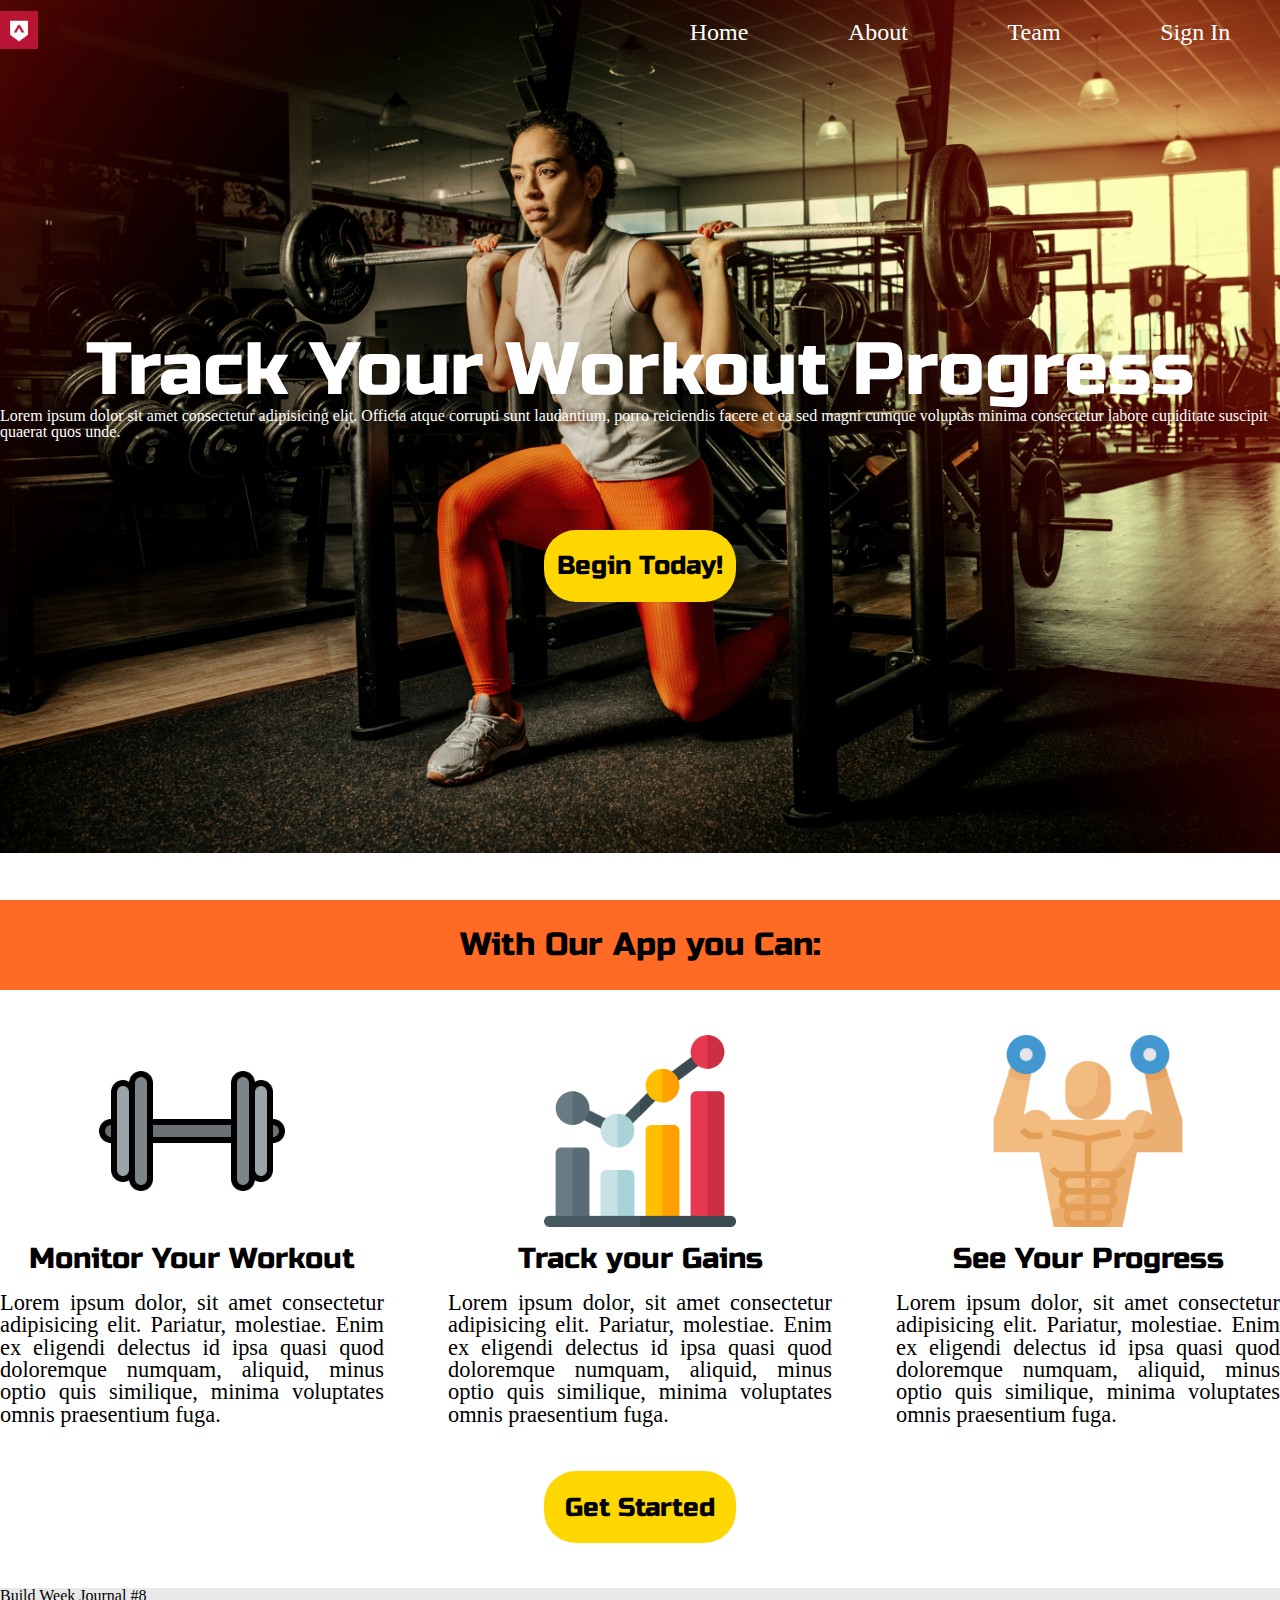
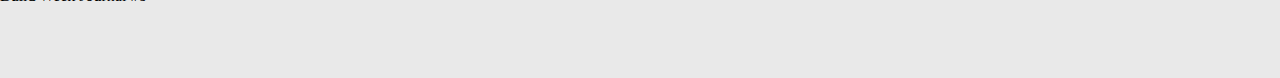
==== index.html @ 20596c99 "css and html" ====
<!DOCTYPE html>
<html lang="en">
<head>
    <meta charset="UTF-8">
    <meta name="viewport" content="width=device-width, initial-scale=1.0">
    <meta http-equiv="X-UA-Compatible" content="ie=edge">
    <title>Body Building App #8</title>
    <link href="https://fonts.googleapis.com/css?family=Roboto&display=swap" rel="stylesheet"> 
    <link rel="stylesheet" href="./css/index.css">
    <link href="https://fonts.googleapis.com/css?family=Russo+One&display=swap" rel="stylesheet"> 
</head>
<body>
    <header>
        <nav>
            <div class="nav-logo">
                <img src="./img/lambdaLogo.png" alt="lambda logo">
            </div>
            <div class="nav-links">
                <a href="#">Home</a>
                <a href="#">About</a>
                <a href="#">Team</a>
                <a href="#">Sign In</a>
            </div>
        </nav>


        <div class="title-content">
            <h1>Track Your Workout Progress</h1>
            <p>
                Lorem ipsum dolor sit amet consectetur adipisicing elit. Officia atque corrupti sunt laudantium, porro reiciendis facere et ea sed magni cumque voluptas minima consectetur labore cupiditate suscipit quaerat quos unde.
            </p>
            <button>Begin Today!</button>
        </div>

    </header>
    <div class="features-title">
        <h2>With Our App you Can:</h2>
    </div>

    <div class="features-container">
        <section>
            <img src="./img/gym.png" alt="image of a dumbell">
            <h2>Monitor Your Workout</h2>
            <p>
                Lorem ipsum dolor, sit amet consectetur adipisicing elit. Pariatur, molestiae. Enim ex eligendi delectus id ipsa quasi quod doloremque numquam, aliquid, minus optio quis similique, minima voluptates omnis praesentium fuga.
            </p>

        </section>
        <section>
            <img src="./img/statistics.png" alt="image of statistics">
            <h2>Track your Gains</h2>
            <p>
                Lorem ipsum dolor, sit amet consectetur adipisicing elit. Pariatur, molestiae. Enim ex eligendi delectus id ipsa quasi quod doloremque numquam, aliquid, minus optio quis similique, minima voluptates omnis praesentium fuga.
            </p>

        </section>
        <section>
            <img src="./img/workout.png" alt="image of workout">
            <h2>See Your Progress</h2>
            <p>
                Lorem ipsum dolor, sit amet consectetur adipisicing elit. Pariatur, molestiae. Enim ex eligendi delectus id ipsa quasi quod doloremque numquam, aliquid, minus optio quis similique, minima voluptates omnis praesentium fuga.
            </p>

        </section>
    </div>

    <div class="features-button">
        <button>Get Started</button>
    </div>

    <footer>
        <p>Build Week Journal #8</p>
    </footer>
    
</body>
</html>
---- css/index.css ----
@font-face {
  font-family: 'Russo One';
  font-style: normal;
  font-weight: 400;
  font-display: swap;
  src: local('Russo One'), local('RussoOne-Regular'), url(https://fonts.gstatic.com/s/russoone/v8/Z9XUDmZRWg6M1LvRYsHOz8mM.ttf) format('truetype');
}
* {
  box-sizing: border-box;
  font-family: 'Roboto', sans-serif;
}
html {
  font-size: 62.5%;
}
html,
body {
  font-family: 'Roboto', sans-serif;
}
h1,
h2,
h3,
h4,
h5 {
  font-family: 'Russo One', sans-serif;
}
h1 {
  font-size: 4rem;
}
h2 {
  font-size: 3.2rem;
  padding-bottom: 10px;
}
h4 {
  font-size: 2.5rem;
  padding-bottom: 10px;
}
p {
  line-height: 1.5;
  font-size: 1.6rem;
  padding-bottom: 10px;
}
img {
  max-width: 100%;
  height: auto;
}
.container {
  max-width: 800px;
  width: 100%;
  margin: 0 auto;
}
html,
body,
div,
span,
applet,
object,
iframe,
h1,
h2,
h3,
h4,
h5,
h6,
p,
blockquote,
pre,
a,
abbr,
acronym,
address,
big,
cite,
code,
del,
dfn,
em,
img,
ins,
kbd,
q,
s,
samp,
small,
strike,
strong,
sub,
sup,
tt,
var,
b,
u,
i,
center,
dl,
dt,
dd,
ol,
ul,
li,
fieldset,
form,
label,
legend,
table,
caption,
tbody,
tfoot,
thead,
tr,
th,
td,
article,
aside,
canvas,
details,
embed,
figure,
figcaption,
footer,
header,
hgroup,
menu,
nav,
output,
ruby,
section,
summary,
time,
mark,
audio,
video {
  margin: 0;
  padding: 0;
  border: 0;
  font-size: 100%;
  font: inherit;
  vertical-align: baseline;
}
/* HTML5 display-role reset for older browsers */
article,
aside,
details,
figcaption,
figure,
footer,
header,
hgroup,
menu,
nav,
section {
  display: block;
}
body {
  line-height: 1;
}
ol,
ul {
  list-style: none;
}
blockquote,
q {
  quotes: none;
}
blockquote:before,
blockquote:after,
q:before,
q:after {
  content: '';
  content: none;
}
table {
  border-collapse: collapse;
  border-spacing: 0;
}
header {
  background-image: url(../img/16x9-img3.jpg);
  background-size: 100%;
  background-attachment: fixed;
  background-repeat: no-repeat;
  height: 100vh;
  display: flex;
  flex-direction: column;
}
@media screen and (max-width: 600px) {
  header {
    background-image: url(../img/9x16-img2.jpg);
    background-size: 100% 100%;
  }
}
@media screen and (max-width: 500px) {
  header {
    background-image: url(../img/9x16-img1.jpg);
    background-size: 100% 100%;
  }
}
header nav {
  display: flex;
  flex-direction: row;
  justify-content: space-between;
  align-items: center;
  width: 100%;
  height: 7vh;
}
header nav .nav-logo {
  width: 3%;
}
@media screen and (max-width: 600px) {
  header nav .nav-logo {
    width: 8%;
  }
}
@media screen and (max-width: 500px) {
  header nav .nav-logo {
    width: 10%;
  }
}
header nav .nav-links {
  width: 50%;
  display: flex;
  justify-content: space-around;
}
header nav .nav-links a {
  text-decoration: none;
  color: white;
  font-size: 1.5rem;
}
@media screen and (max-width: 750px) {
  header nav .nav-links {
    width: 80%;
  }
}
@media screen and (max-width: 500px) {
  header nav .nav-links {
    width: 90%;
  }
}
header .title-content {
  color: white;
  height: 90vh;
  display: flex;
  flex-direction: column;
  justify-content: center;
  align-items: center;
}
@media screen and (max-width: 500px) {
  header .title-content {
    height: 100vh;
  }
}
header .title-content h1 {
  font-size: 4.6rem;
  font-family: 'Russo One', sans-serif;
}
@media screen and (max-width: 500px) {
  header .title-content h1 {
    font-size: 2.4rem;
  }
}
header .title-content button {
  width: 15%;
  height: 8vh;
  background-color: gold;
  color: black;
  font-family: 'Russo one', sans-serif;
  font-size: 1.6rem;
  border: none;
  border-radius: 2rem;
  margin-top: 10vh;
}
header .title-content button:hover {
  background-color: yellow;
}
@media screen and (max-width: 1000px) {
  header .title-content button {
    width: 18%;
  }
}
@media screen and (max-width: 800px) {
  header .title-content button {
    width: 35%;
    font-size: 1.4rem;
  }
}
@media screen and (max-width: 600px) {
  header .title-content button {
    width: 40%;
    font-size: 1.4rem;
  }
}
@media screen and (max-width: 500px) {
  header .title-content button {
    width: 80%;
    font-size: 1.4rem;
  }
}
.features-title {
  height: 10vh;
  background-color: #ff6a25;
  display: flex;
  justify-content: center;
  align-items: center;
  font-size: 2rem;
  font-family: 'Russo One', sans-serif;
}
.features-container {
  max-width: 1300px;
  margin: auto;
  display: flex;
  justify-content: space-between;
  padding-top: 5vh;
}
@media screen and (max-width: 1200px) {
  .features-container {
    max-width: 1000px;
  }
}
@media screen and (max-width: 500px) {
  .features-container {
    display: flex;
    flex-direction: column;
  }
}
.features-container section {
  width: 30%;
  display: flex;
  flex-direction: column;
  align-items: center;
}
.features-container section img {
  width: 50%;
}
.features-container section h2 {
  margin: 2vh 0;
  font-size: 1.8rem;
  font-family: 'Russo One', sans-serif;
}
.features-container section p {
  font-size: 1.4rem;
  text-align: justify;
}
@media screen and (max-width: 500px) {
  .features-container section {
    width: 100%;
    padding: 2vh 5%;
  }
}
.features-button {
  display: flex;
  justify-content: center;
  align-items: center;
  font-size: 2rem;
  margin: 5vh  0;
}
.features-button button {
  width: 15%;
  height: 8vh;
  background-color: gold;
  color: black;
  font-family: 'Russo one', sans-serif;
  font-size: 1.6rem;
  border: none;
  border-radius: 2rem;
}
.features-button button:hover {
  background-color: yellow;
}
@media screen and (max-width: 500px) {
  .features-button button {
    width: 80%;
    font-size: 1.4rem;
  }
}
footer {
  height: 10vh;
  background-color: #e9e9e9;
}
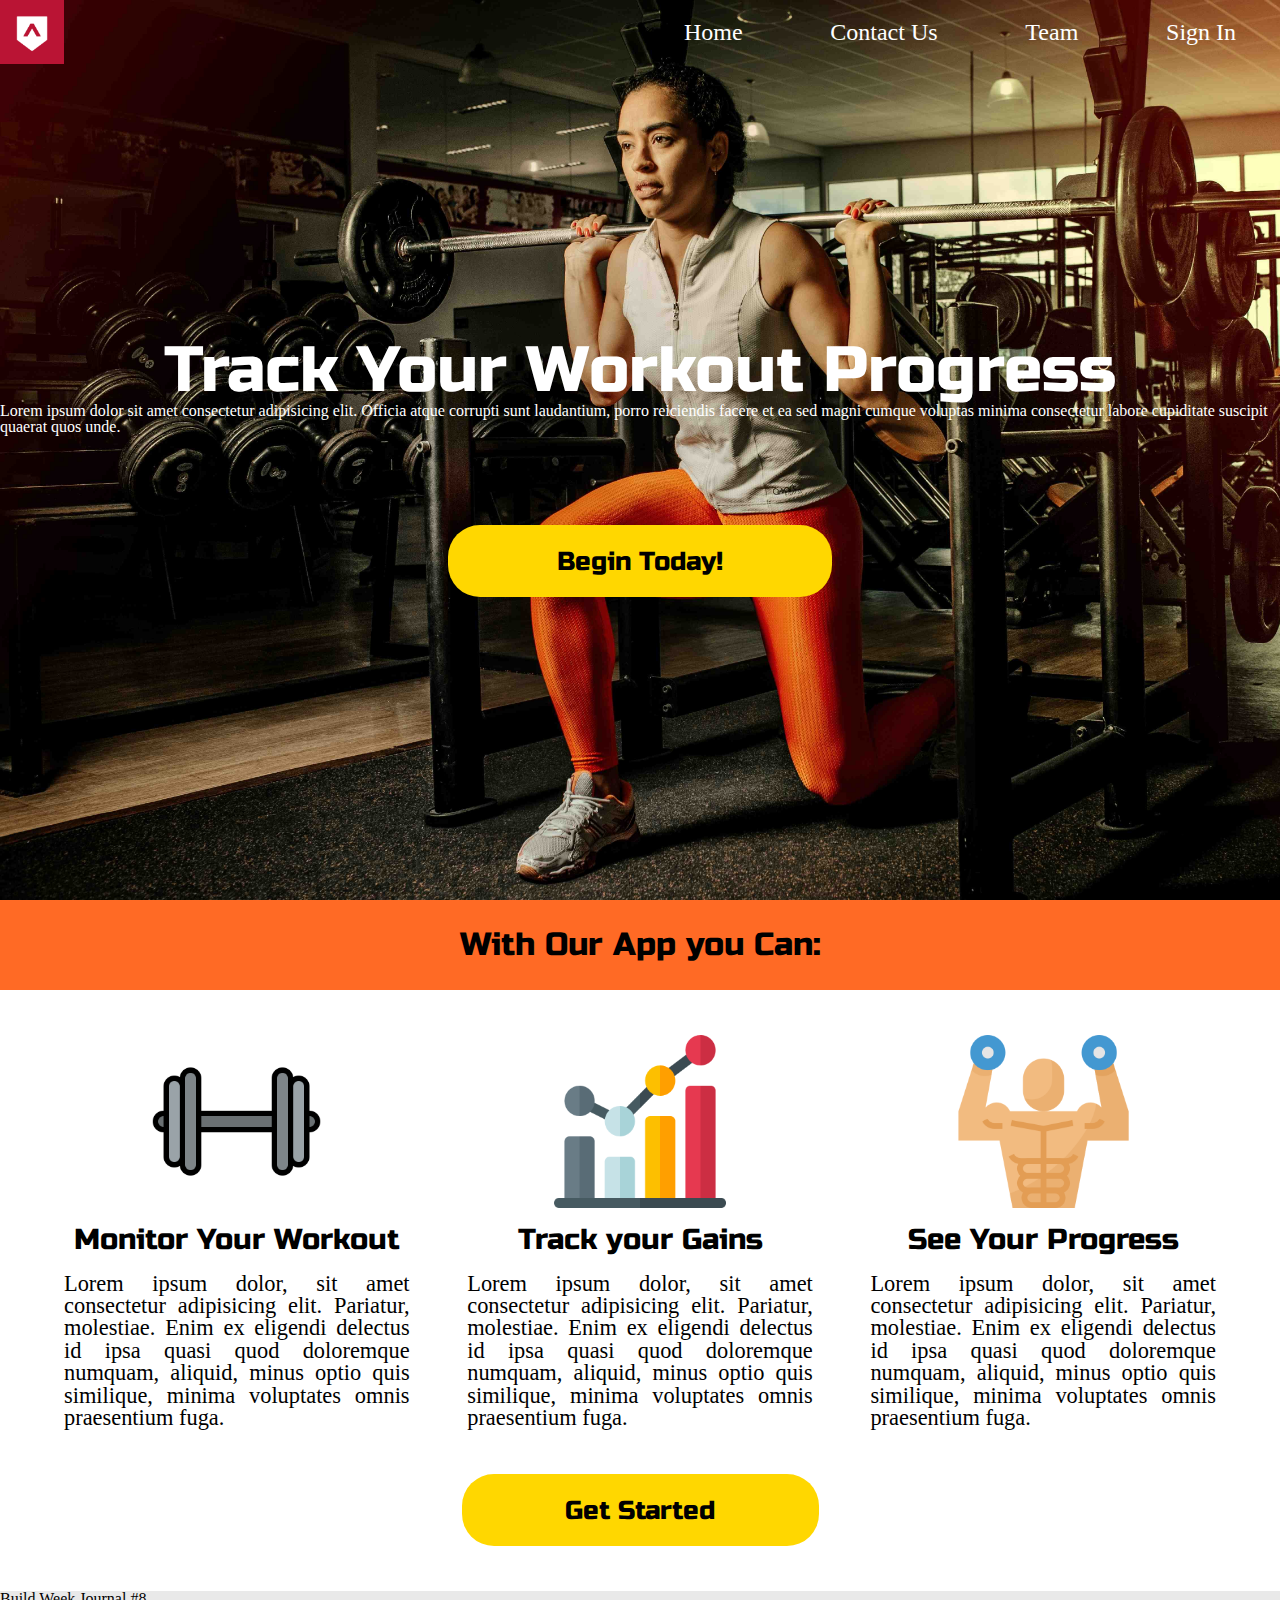
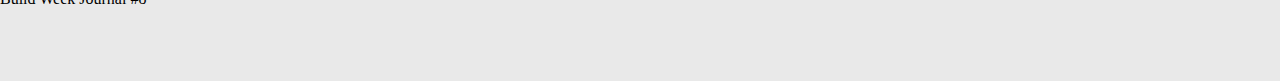
==== commit 52ddae59: "more responsive breakpoints" ====
--- a/index.html
+++ b/index.html
@@ -17,7 +17,7 @@
             </div>
             <div class="nav-links">
                 <a href="#">Home</a>
-                <a href="#">About</a>
+                <a href="#">Contact Us</a>
                 <a href="#">Team</a>
                 <a href="#">Sign In</a>
             </div>
--- a/css/index.css
+++ b/css/index.css
@@ -174,23 +174,29 @@
 }
 header {
   background-image: url(../img/16x9-img3.jpg);
-  background-size: 100%;
+  background-size: cover;
   background-attachment: fixed;
   background-repeat: no-repeat;
   height: 100vh;
   display: flex;
   flex-direction: column;
 }
-@media screen and (max-width: 600px) {
+@media screen and (max-width: 1000px) {
   header {
-    background-image: url(../img/9x16-img2.jpg);
-    background-size: 100% 100%;
-  }
-}
-@media screen and (max-width: 500px) {
+    background-image: url(../img/16x9-img33.jpg);
+    background-size: cover;
+  }
+}
+@media screen and (max-width: 768px) {
   header {
-    background-image: url(../img/9x16-img1.jpg);
-    background-size: 100% 100%;
+    background-image: url(../img/16x9-img35.jpg);
+    background-size: cover;
+  }
+}
+@media screen and (max-width: 500px) {
+  header {
+    background-image: url(../img/9x16-img12.jpg);
+    background-size: cover;
   }
 }
 header nav {
@@ -202,18 +208,31 @@
   height: 7vh;
 }
 header nav .nav-logo {
-  width: 3%;
-}
-@media screen and (max-width: 600px) {
+  top: 0;
+  width: 2%;
+  display: flex;
+  align-items: flex-start;
+}
+@media screen and (max-width: 1662px) {
   header nav .nav-logo {
-    width: 8%;
-  }
-}
-@media screen and (max-width: 500px) {
+    width: 3%;
+  }
+}
+@media screen and (max-width: 1400px) {
+  header nav .nav-logo {
+    width: 5%;
+  }
+}
+@media screen and (max-width: 760px) {
   header nav .nav-logo {
     width: 10%;
   }
 }
+@media screen and (max-width: 500px) {
+  header nav .nav-logo {
+    display: none;
+  }
+}
 header nav .nav-links {
   width: 50%;
   display: flex;
@@ -221,8 +240,16 @@
 }
 header nav .nav-links a {
   text-decoration: none;
-  color: white;
+  color: #ffffff;
   font-size: 1.5rem;
+}
+header nav .nav-links a:hover {
+  color: gold;
+}
+@media screen and (max-width: 500px) {
+  header nav .nav-links a {
+    font-size: 1.2rem;
+  }
 }
 @media screen and (max-width: 750px) {
   header nav .nav-links {
@@ -231,7 +258,7 @@
 }
 @media screen and (max-width: 500px) {
   header nav .nav-links {
-    width: 90%;
+    width: 100%;
   }
 }
 header .title-content {
@@ -248,16 +275,33 @@
   }
 }
 header .title-content h1 {
-  font-size: 4.6rem;
+  font-size: 4rem;
   font-family: 'Russo One', sans-serif;
 }
-@media screen and (max-width: 500px) {
+@media screen and (max-width: 1000px) {
   header .title-content h1 {
-    font-size: 2.4rem;
+    font-size: 3.2rem;
+  }
+}
+@media screen and (max-width: 768px) {
+  header .title-content h1 {
+    font-size: 2.8rem;
+    text-align: center;
+  }
+}
+@media screen and (max-width: 500px) {
+  header .title-content h1 {
+    font-size: 2rem;
+    text-align: center;
+  }
+}
+@media screen and (max-width: 500px) {
+  header .title-content p {
+    display: none;
   }
 }
 header .title-content button {
-  width: 15%;
+  width: 20%;
   height: 8vh;
   background-color: gold;
   color: black;
@@ -268,22 +312,29 @@
   margin-top: 10vh;
 }
 header .title-content button:hover {
-  background-color: yellow;
+  background-color: #ffe766;
+}
+@media screen and (max-width: 1400px) {
+  header .title-content button {
+    width: 30%;
+    font-size: 1.6rem;
+  }
 }
 @media screen and (max-width: 1000px) {
   header .title-content button {
-    width: 18%;
-  }
-}
-@media screen and (max-width: 800px) {
-  header .title-content button {
-    width: 35%;
-    font-size: 1.4rem;
-  }
-}
-@media screen and (max-width: 600px) {
+    width: 30%;
+    font-size: 1.6rem;
+  }
+}
+@media screen and (max-width: 900px) {
   header .title-content button {
     width: 40%;
+    font-size: 1.6rem;
+  }
+}
+@media screen and (max-width: 768px) {
+  header .title-content button {
+    width: 60%;
     font-size: 1.4rem;
   }
 }
@@ -302,22 +353,36 @@
   font-size: 2rem;
   font-family: 'Russo One', sans-serif;
 }
+@media screen and (max-width: 500px) {
+  .features-title {
+    width: 100%;
+    font-size: 1.6rem;
+  }
+}
 .features-container {
   max-width: 1300px;
   margin: auto;
   display: flex;
   justify-content: space-between;
-  padding-top: 5vh;
+  padding: 5vh 5% 0 5%;
 }
 @media screen and (max-width: 1200px) {
   .features-container {
     max-width: 1000px;
   }
 }
-@media screen and (max-width: 500px) {
+@media screen and (max-width: 768px) {
   .features-container {
     display: flex;
     flex-direction: column;
+    align-items: center;
+  }
+}
+@media screen and (max-width: 500px) {
+  .features-container {
+    display: flex;
+    flex-direction: column;
+    padding: 5v 2%;
   }
 }
 .features-container section {
@@ -328,6 +393,11 @@
 }
 .features-container section img {
   width: 50%;
+}
+@media screen and (max-width: 768px) {
+  .features-container section img {
+    width: 40%;
+  }
 }
 .features-container section h2 {
   margin: 2vh 0;
@@ -338,6 +408,12 @@
   font-size: 1.4rem;
   text-align: justify;
 }
+@media screen and (max-width: 768px) {
+  .features-container section {
+    width: 100%;
+    padding: 2vh 10%;
+  }
+}
 @media screen and (max-width: 500px) {
   .features-container section {
     width: 100%;
@@ -348,11 +424,11 @@
   display: flex;
   justify-content: center;
   align-items: center;
+  padding: 5vh;
   font-size: 2rem;
-  margin: 5vh  0;
 }
 .features-button button {
-  width: 15%;
+  width: 20%;
   height: 8vh;
   background-color: gold;
   color: black;
@@ -362,7 +438,31 @@
   border-radius: 2rem;
 }
 .features-button button:hover {
-  background-color: yellow;
+  background-color: #ffe766;
+}
+@media screen and (max-width: 1400px) {
+  .features-button button {
+    width: 30%;
+    font-size: 1.6rem;
+  }
+}
+@media screen and (max-width: 1000px) {
+  .features-button button {
+    width: 30%;
+    font-size: 1.6rem;
+  }
+}
+@media screen and (max-width: 900px) {
+  .features-button button {
+    width: 40%;
+    font-size: 1.6rem;
+  }
+}
+@media screen and (max-width: 768px) {
+  .features-button button {
+    width: 60%;
+    font-size: 1.4rem;
+  }
 }
 @media screen and (max-width: 500px) {
   .features-button button {
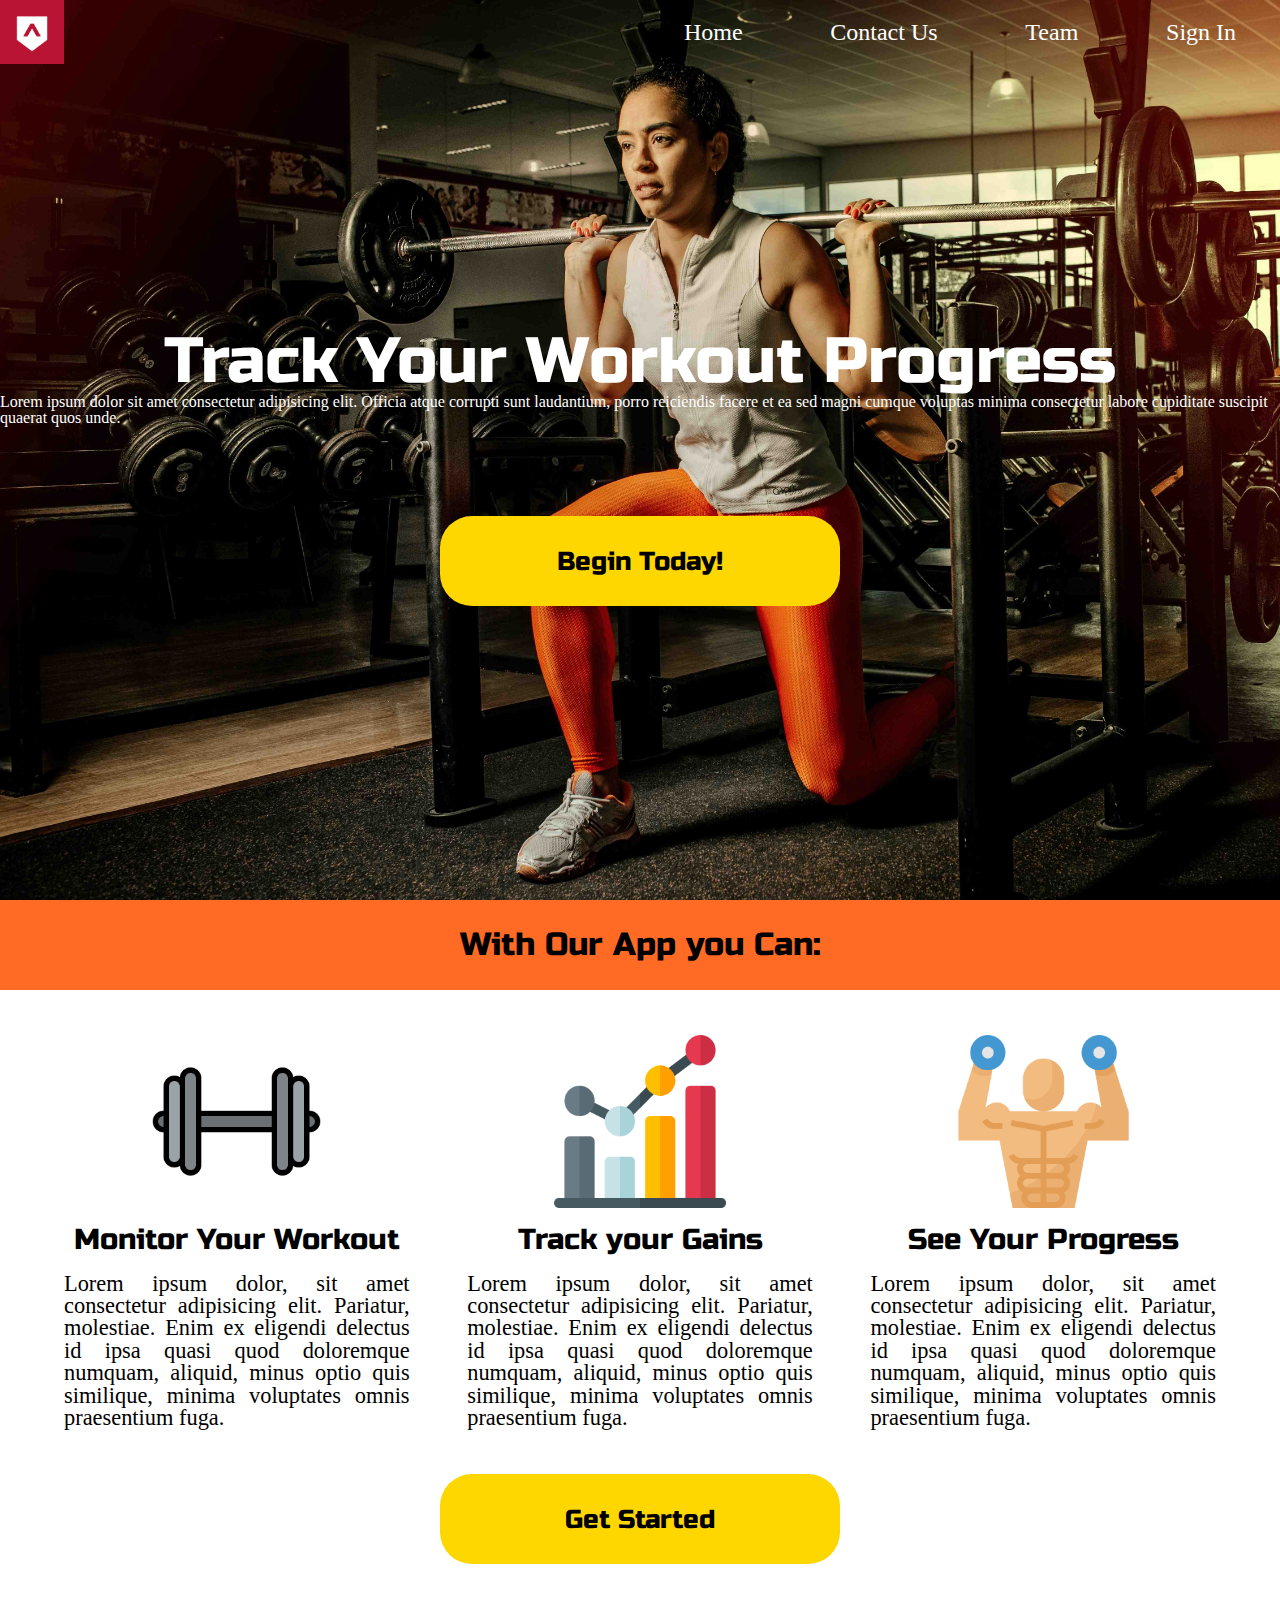
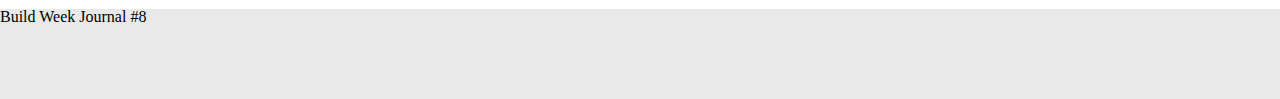
==== commit 34ac7fd7: "added contact page, and linked to the application sign in page" ====
--- a/index.html
+++ b/index.html
@@ -10,16 +10,16 @@
     <link href="https://fonts.googleapis.com/css?family=Russo+One&display=swap" rel="stylesheet"> 
 </head>
 <body>
-    <header>
+    <header class="home-header">
         <nav>
             <div class="nav-logo">
                 <img src="./img/lambdaLogo.png" alt="lambda logo">
             </div>
             <div class="nav-links">
                 <a href="#">Home</a>
-                <a href="#">Contact Us</a>
+                <a href="./contact/contact.html">Contact Us</a>
                 <a href="#">Team</a>
-                <a href="#">Sign In</a>
+                <a href="https://weights-frontend-eta-sable.now.sh/">Sign In</a>
             </div>
         </nav>
 
@@ -29,7 +29,7 @@
             <p>
                 Lorem ipsum dolor sit amet consectetur adipisicing elit. Officia atque corrupti sunt laudantium, porro reiciendis facere et ea sed magni cumque voluptas minima consectetur labore cupiditate suscipit quaerat quos unde.
             </p>
-            <button>Begin Today!</button>
+            <button onclick="window.location.href = 'https://weights-frontend-eta-sable.now.sh/';">Begin Today!</button>
         </div>
 
     </header>
@@ -65,7 +65,7 @@
     </div>
 
     <div class="features-button">
-        <button>Get Started</button>
+        <button onclick="window.location.href = 'https://weights-frontend-eta-sable.now.sh/';">Get Started</button>
     </div>
 
     <footer>
--- a/css/index.css
+++ b/css/index.css
@@ -301,8 +301,9 @@
   }
 }
 header .title-content button {
+  min-width: 400px;
   width: 20%;
-  height: 8vh;
+  height: 10vh;
   background-color: gold;
   color: black;
   font-family: 'Russo one', sans-serif;
@@ -314,32 +315,9 @@
 header .title-content button:hover {
   background-color: #ffe766;
 }
-@media screen and (max-width: 1400px) {
+@media screen and (max-width: 500px) {
   header .title-content button {
-    width: 30%;
-    font-size: 1.6rem;
-  }
-}
-@media screen and (max-width: 1000px) {
-  header .title-content button {
-    width: 30%;
-    font-size: 1.6rem;
-  }
-}
-@media screen and (max-width: 900px) {
-  header .title-content button {
-    width: 40%;
-    font-size: 1.6rem;
-  }
-}
-@media screen and (max-width: 768px) {
-  header .title-content button {
-    width: 60%;
-    font-size: 1.4rem;
-  }
-}
-@media screen and (max-width: 500px) {
-  header .title-content button {
+    min-width: 100px;
     width: 80%;
     font-size: 1.4rem;
   }
@@ -428,8 +406,9 @@
   font-size: 2rem;
 }
 .features-button button {
+  min-width: 400px;
   width: 20%;
-  height: 8vh;
+  height: 10vh;
   background-color: gold;
   color: black;
   font-family: 'Russo one', sans-serif;
@@ -440,32 +419,9 @@
 .features-button button:hover {
   background-color: #ffe766;
 }
-@media screen and (max-width: 1400px) {
+@media screen and (max-width: 500px) {
   .features-button button {
-    width: 30%;
-    font-size: 1.6rem;
-  }
-}
-@media screen and (max-width: 1000px) {
-  .features-button button {
-    width: 30%;
-    font-size: 1.6rem;
-  }
-}
-@media screen and (max-width: 900px) {
-  .features-button button {
-    width: 40%;
-    font-size: 1.6rem;
-  }
-}
-@media screen and (max-width: 768px) {
-  .features-button button {
-    width: 60%;
-    font-size: 1.4rem;
-  }
-}
-@media screen and (max-width: 500px) {
-  .features-button button {
+    min-width: 100px;
     width: 80%;
     font-size: 1.4rem;
   }
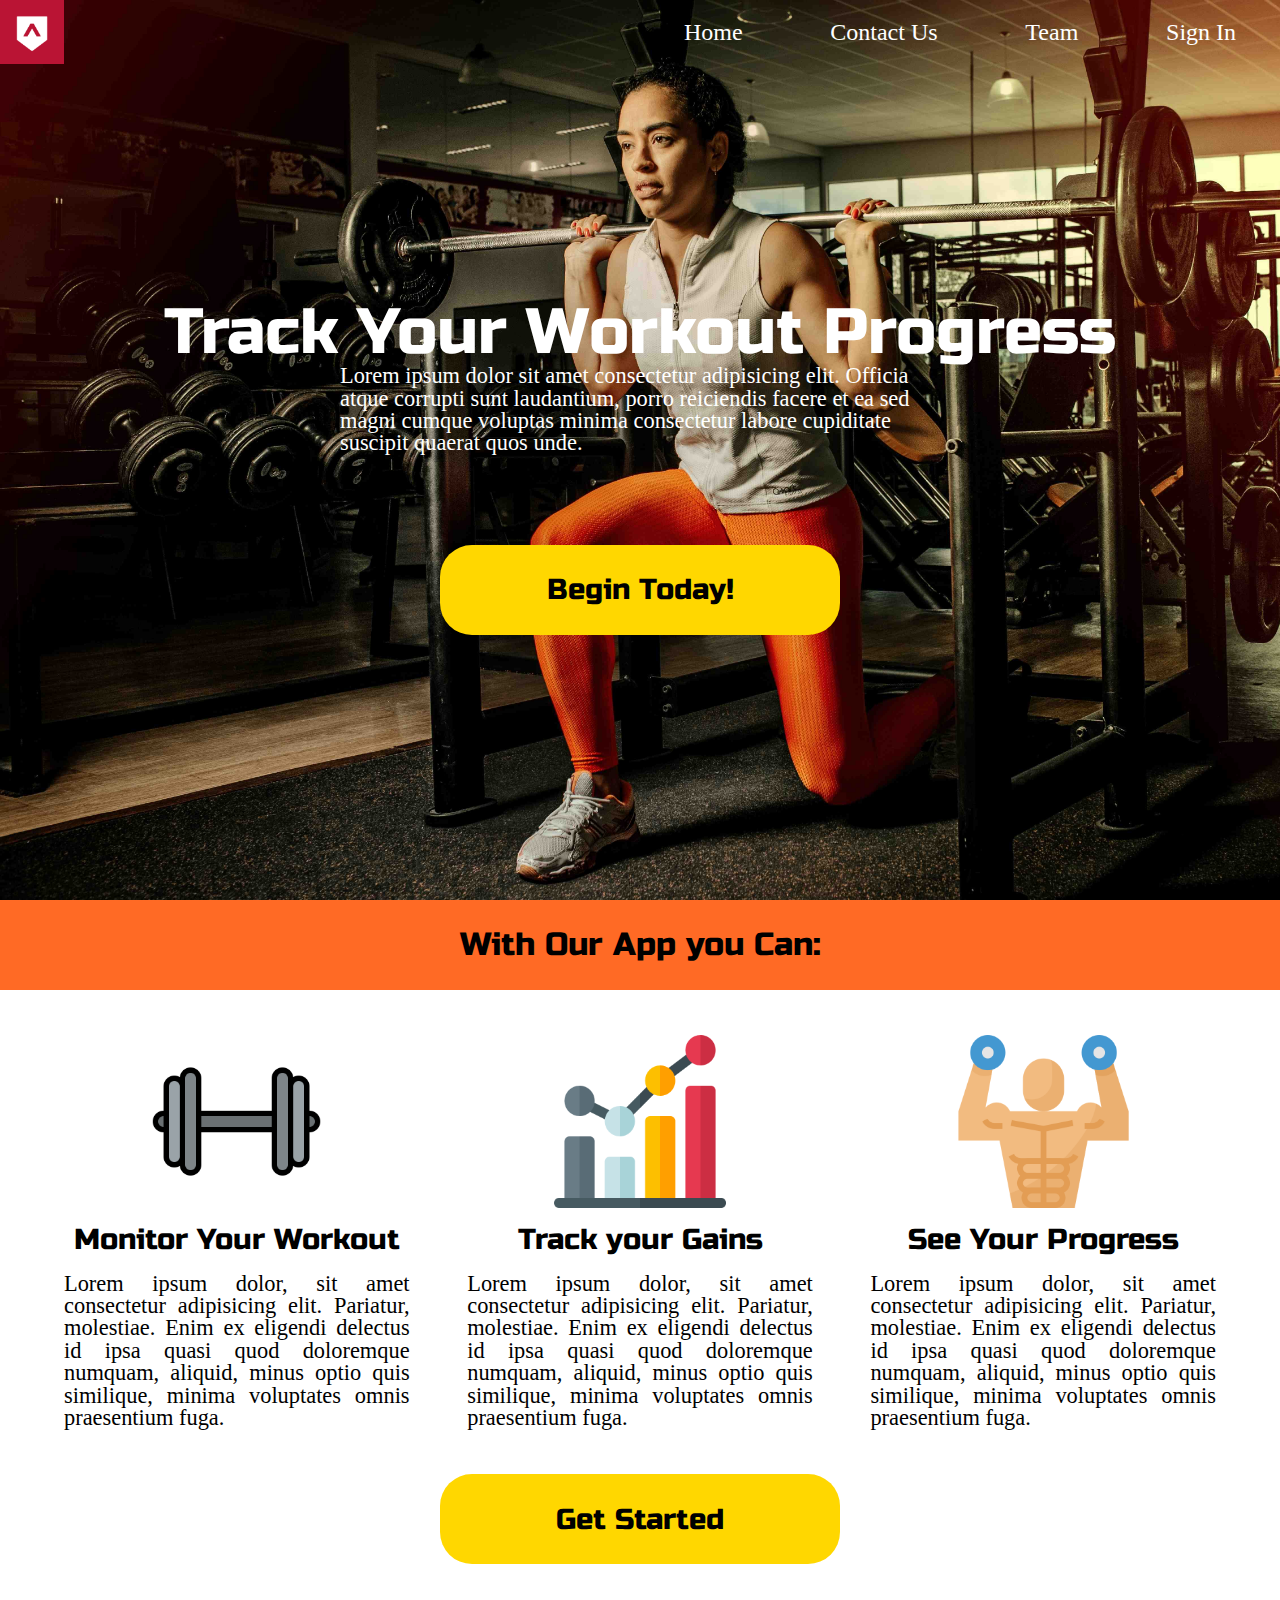
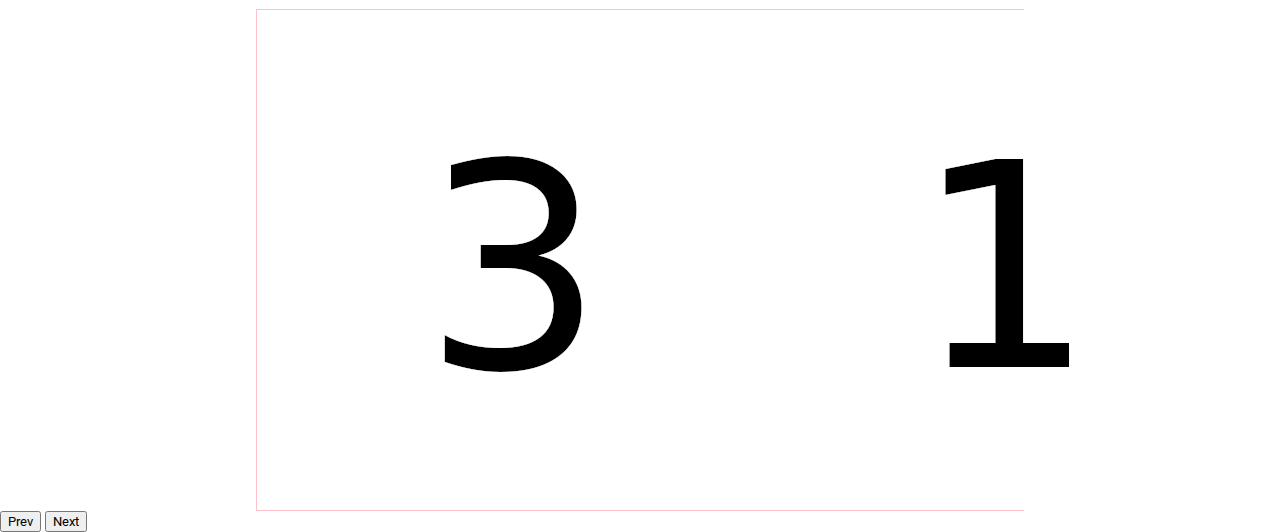
==== commit 13aac81f: "setting up carousel" ====
--- a/index.html
+++ b/index.html
@@ -16,10 +16,10 @@
                 <img src="./img/lambdaLogo.png" alt="lambda logo">
             </div>
             <div class="nav-links">
-                <a href="#">Home</a>
+                <a href="./index.html">Home</a>
                 <a href="./contact/contact.html">Contact Us</a>
-                <a href="#">Team</a>
-                <a href="https://weights-frontend-eta-sable.now.sh/">Sign In</a>
+                <a href="./team/team.html">Team</a>
+                <a href=" https://weights-frontend-eta-sable.now.sh/#/">Sign In</a>
             </div>
         </nav>
 
@@ -68,9 +68,29 @@
         <button onclick="window.location.href = 'https://weights-frontend-eta-sable.now.sh/';">Get Started</button>
     </div>
 
-    <footer>
+    <div class="carousel-container">
+        <div class="carousel-slider">
+            <img src="./img/caroussel3.png" id="last-clone" alt="">
+            <img src="./img/caroussel1.png" alt="">
+            <img src="./img/caroussel2.png" alt="">
+            <img src="./img/caroussel3.png" alt="">
+            <img src="./img/caroussel1.png" id="first-clone" alt="">
+        </div>
+    </div>
+
+
+
+    <button>Prev</button>
+    <button>Next</button>
+
+
+
+
+    <!-- <footer>
         <p>Build Week Journal #8</p>
-    </footer>
+    </footer> -->
+
+    <script src="./js/index.js"></script>
     
 </body>
 </html>--- a/css/index.css
+++ b/css/index.css
@@ -172,7 +172,7 @@
   border-collapse: collapse;
   border-spacing: 0;
 }
-header {
+.home-header {
   background-image: url(../img/16x9-img3.jpg);
   background-size: cover;
   background-attachment: fixed;
@@ -181,25 +181,25 @@
   display: flex;
   flex-direction: column;
 }
-@media screen and (max-width: 1000px) {
-  header {
+@media (max-width: 1000px) {
+  .home-header {
     background-image: url(../img/16x9-img33.jpg);
     background-size: cover;
   }
 }
-@media screen and (max-width: 768px) {
-  header {
+@media (max-width: 768px) {
+  .home-header {
     background-image: url(../img/16x9-img35.jpg);
     background-size: cover;
   }
 }
-@media screen and (max-width: 500px) {
-  header {
+@media (max-width: 500px) {
+  .home-header {
     background-image: url(../img/9x16-img12.jpg);
     background-size: cover;
   }
 }
-header nav {
+.home-header nav {
   display: flex;
   flex-direction: row;
   justify-content: space-between;
@@ -207,116 +207,122 @@
   width: 100%;
   height: 7vh;
 }
-header nav .nav-logo {
+.home-header nav .nav-logo {
   top: 0;
   width: 2%;
   display: flex;
   align-items: flex-start;
 }
-@media screen and (max-width: 1662px) {
-  header nav .nav-logo {
+@media (max-width: 1600px) {
+  .home-header nav .nav-logo {
     width: 3%;
   }
 }
-@media screen and (max-width: 1400px) {
-  header nav .nav-logo {
+@media (max-width: 1400px) {
+  .home-header nav .nav-logo {
     width: 5%;
   }
 }
-@media screen and (max-width: 760px) {
-  header nav .nav-logo {
+@media (max-width: 768px) {
+  .home-header nav .nav-logo {
     width: 10%;
   }
 }
-@media screen and (max-width: 500px) {
-  header nav .nav-logo {
+@media (max-width: 500px) {
+  .home-header nav .nav-logo {
     display: none;
   }
 }
-header nav .nav-links {
+.home-header nav .nav-links {
+  display: flex;
+  flex-direction: row;
+  justify-content: space-around;
+  align-items: none;
   width: 50%;
-  display: flex;
-  justify-content: space-around;
-}
-header nav .nav-links a {
+}
+.home-header nav .nav-links a {
   text-decoration: none;
   color: #ffffff;
   font-size: 1.5rem;
 }
-header nav .nav-links a:hover {
+.home-header nav .nav-links a:hover {
   color: gold;
 }
-@media screen and (max-width: 500px) {
-  header nav .nav-links a {
+@media (max-width: 500px) {
+  .home-header nav .nav-links a {
     font-size: 1.2rem;
   }
 }
-@media screen and (max-width: 750px) {
-  header nav .nav-links {
+@media (max-width: 768px) {
+  .home-header nav .nav-links {
     width: 80%;
   }
 }
-@media screen and (max-width: 500px) {
-  header nav .nav-links {
+@media (max-width: 500px) {
+  .home-header nav .nav-links {
     width: 100%;
   }
 }
-header .title-content {
-  color: white;
-  height: 90vh;
-  display: flex;
+.home-header .title-content {
   flex-direction: column;
   justify-content: center;
   align-items: center;
-}
-@media screen and (max-width: 500px) {
-  header .title-content {
+  color: white;
+  height: 90vh;
+  display: flex;
+}
+@media (max-width: 500px) {
+  .home-header .title-content {
     height: 100vh;
   }
 }
-header .title-content h1 {
+.home-header .title-content h1 {
   font-size: 4rem;
   font-family: 'Russo One', sans-serif;
 }
-@media screen and (max-width: 1000px) {
-  header .title-content h1 {
+@media (max-width: 1000px) {
+  .home-header .title-content h1 {
     font-size: 3.2rem;
   }
 }
-@media screen and (max-width: 768px) {
-  header .title-content h1 {
+@media (max-width: 768px) {
+  .home-header .title-content h1 {
     font-size: 2.8rem;
     text-align: center;
   }
 }
-@media screen and (max-width: 500px) {
-  header .title-content h1 {
+@media (max-width: 500px) {
+  .home-header .title-content h1 {
     font-size: 2rem;
     text-align: center;
   }
 }
-@media screen and (max-width: 500px) {
-  header .title-content p {
+.home-header .title-content p {
+  max-width: 600px;
+  font-size: 1.4rem;
+}
+@media (max-width: 500px) {
+  .home-header .title-content p {
     display: none;
   }
 }
-header .title-content button {
+.home-header .title-content button {
   min-width: 400px;
   width: 20%;
   height: 10vh;
   background-color: gold;
   color: black;
-  font-family: 'Russo one', sans-serif;
-  font-size: 1.6rem;
+  font-family: 'Russo One', sans-serif;
+  font-size: 1.8rem;
   border: none;
   border-radius: 2rem;
   margin-top: 10vh;
 }
-header .title-content button:hover {
+.home-header .title-content button:hover {
   background-color: #ffe766;
 }
-@media screen and (max-width: 500px) {
-  header .title-content button {
+@media (max-width: 500px) {
+  .home-header .title-content button {
     min-width: 100px;
     width: 80%;
     font-size: 1.4rem;
@@ -411,21 +417,31 @@
   height: 10vh;
   background-color: gold;
   color: black;
-  font-family: 'Russo one', sans-serif;
-  font-size: 1.6rem;
+  font-family: 'Russo One', sans-serif;
+  font-size: 1.8rem;
   border: none;
   border-radius: 2rem;
 }
 .features-button button:hover {
   background-color: #ffe766;
 }
-@media screen and (max-width: 500px) {
+@media (max-width: 500px) {
   .features-button button {
     min-width: 100px;
     width: 80%;
     font-size: 1.4rem;
   }
 }
+.carousel-container {
+  width: 60%;
+  margin: auto;
+  border: 1px solid pink;
+}
+.carousel-slider {
+  display: flex;
+  width: 100%;
+  height: 500px;
+}
 footer {
   height: 10vh;
   background-color: #e9e9e9;
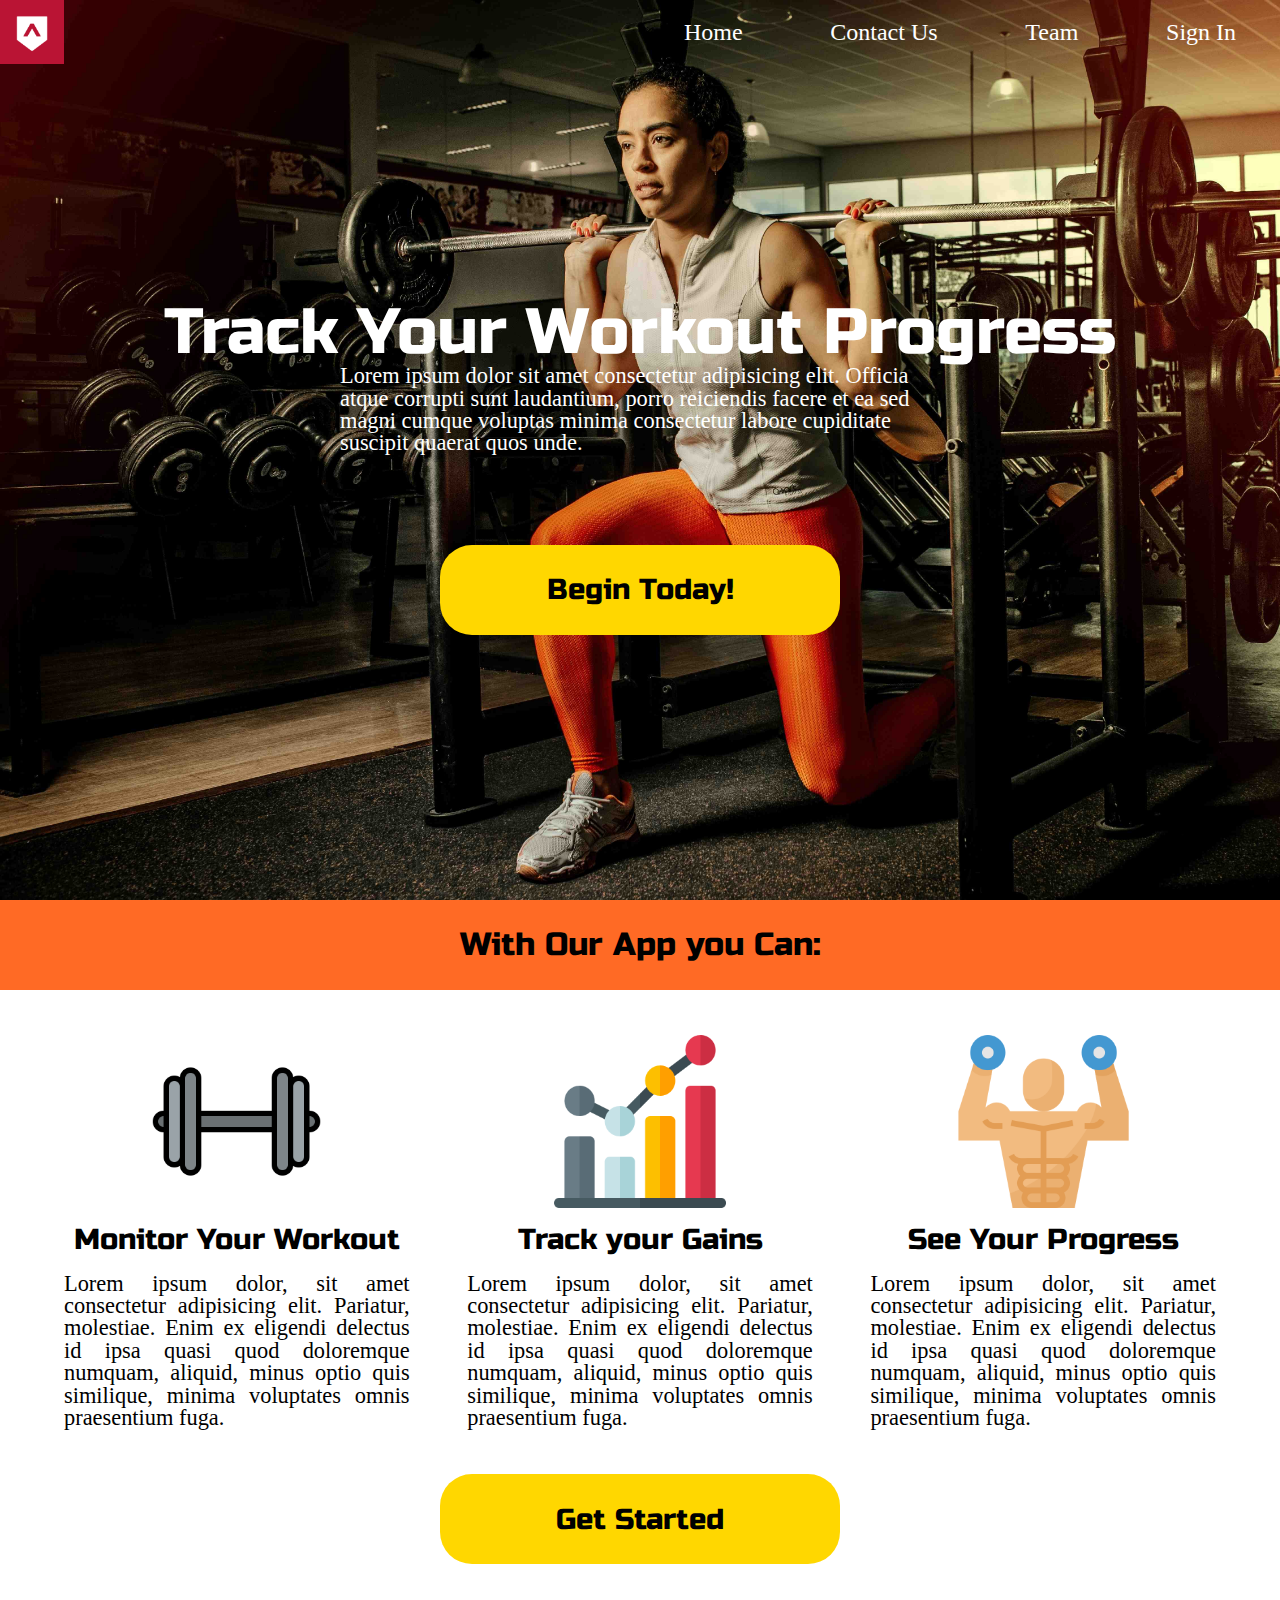
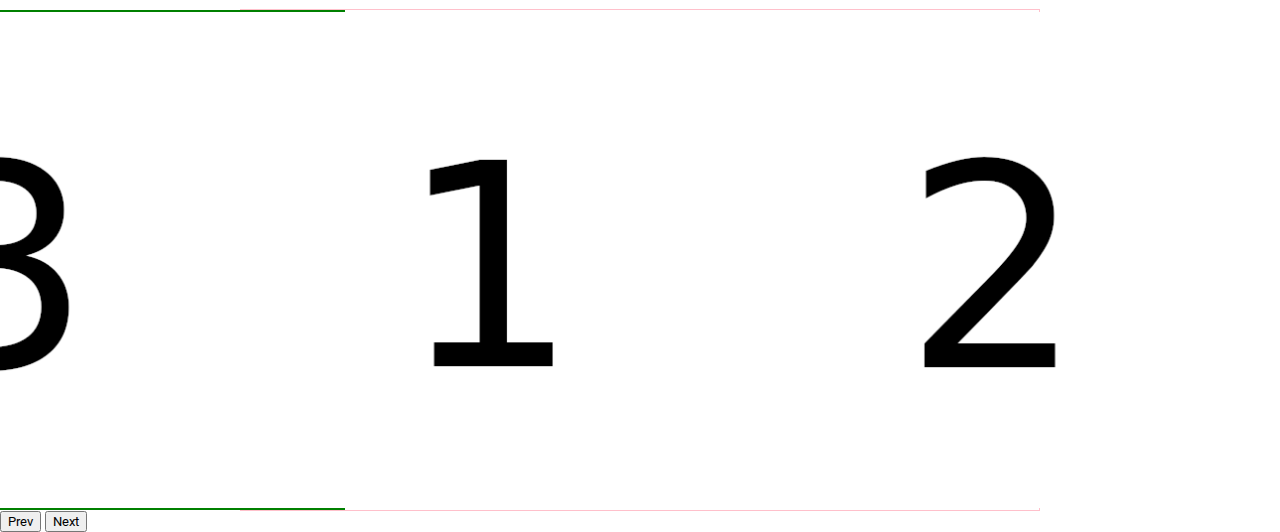
==== commit 1cb04694: "working on js slider, debugging" ====
--- a/index.html
+++ b/index.html
@@ -69,7 +69,7 @@
     </div>
 
     <div class="carousel-container">
-        <div class="carousel-slider">
+        <div class="carousel-slide">
             <img src="./img/caroussel3.png" id="last-clone" alt="">
             <img src="./img/caroussel1.png" alt="">
             <img src="./img/caroussel2.png" alt="">
@@ -78,13 +78,8 @@
         </div>
     </div>
 
-
-
-    <button>Prev</button>
-    <button>Next</button>
-
-
-
+    <button id="prevBtn">Prev</button>
+    <button id="nextBtn">Next</button>
 
     <!-- <footer>
         <p>Build Week Journal #8</p>
--- a/css/index.css
+++ b/css/index.css
@@ -433,14 +433,15 @@
   }
 }
 .carousel-container {
-  width: 60%;
+  width: 800px;
   margin: auto;
   border: 1px solid pink;
 }
-.carousel-slider {
-  display: flex;
-  width: 100%;
+.carousel-slide {
+  display: flex;
+  width: 600px;
   height: 500px;
+  border: 2px solid green;
 }
 footer {
   height: 10vh;
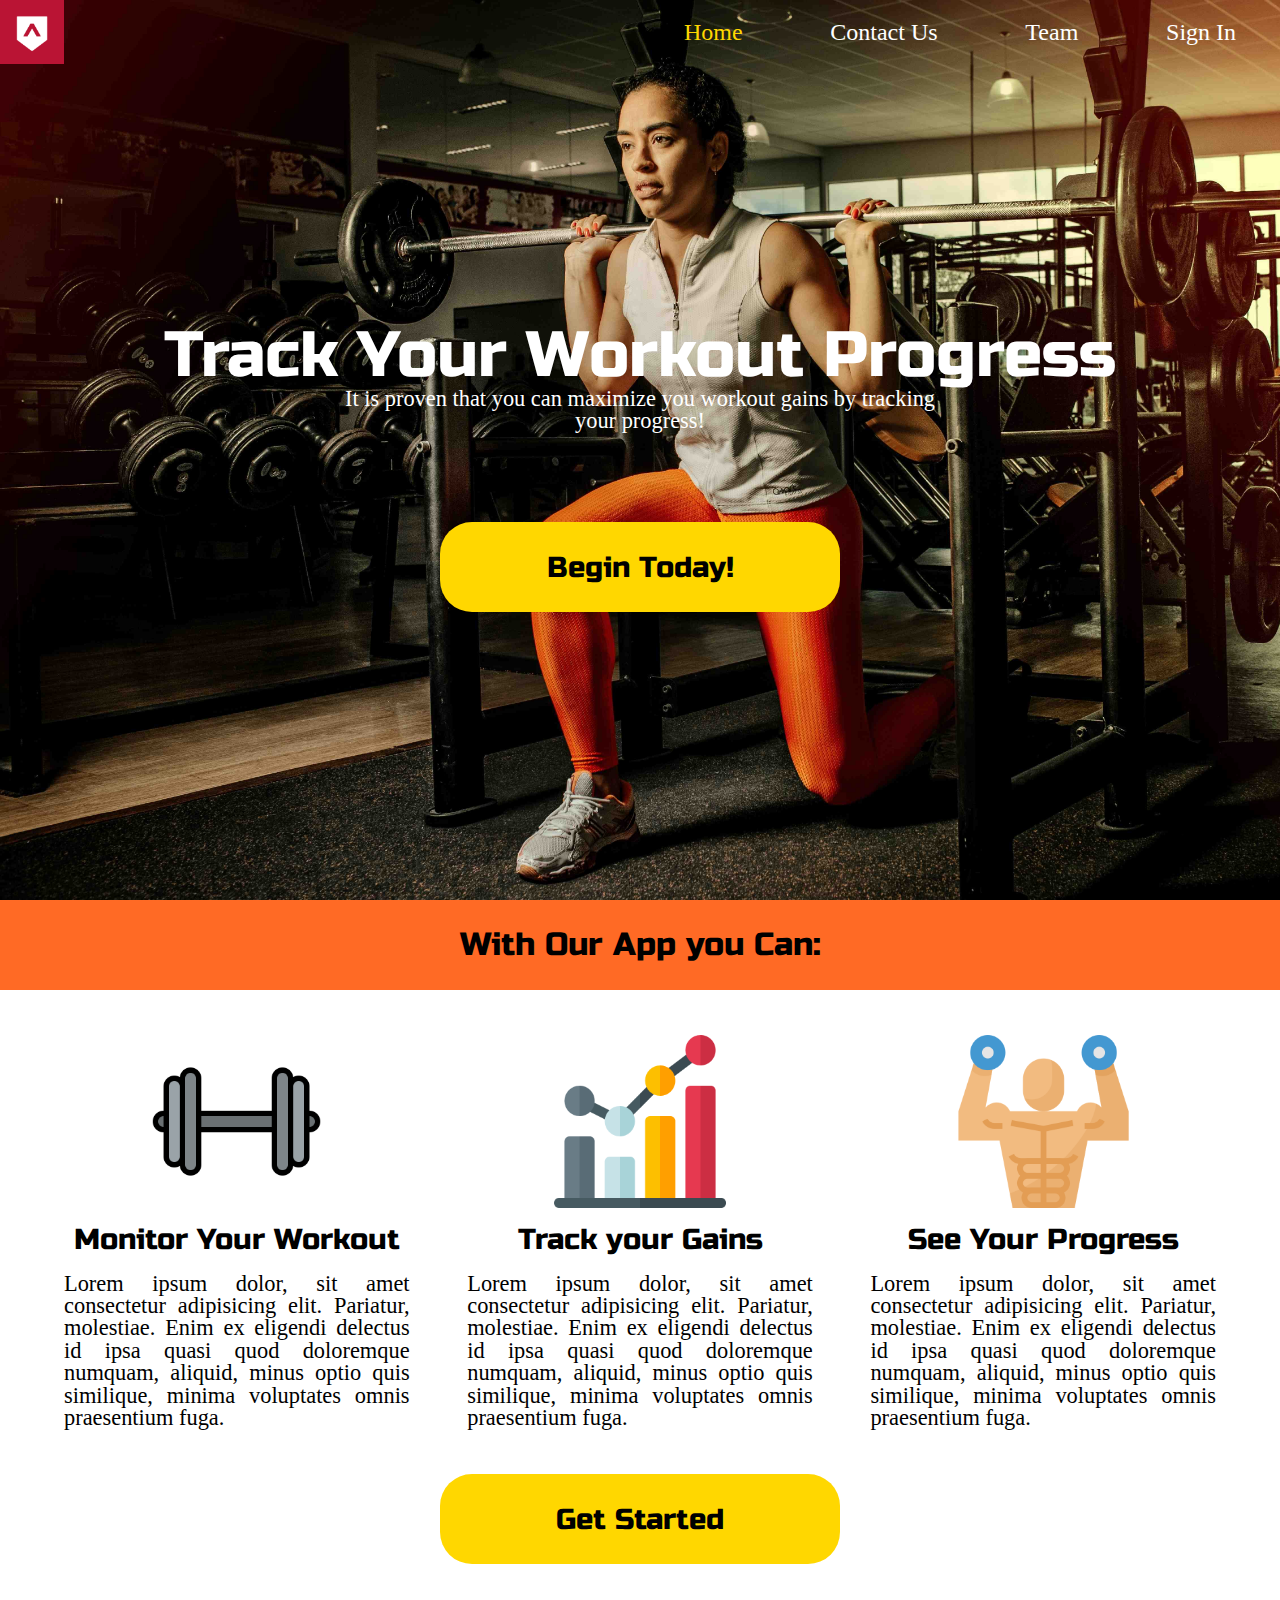
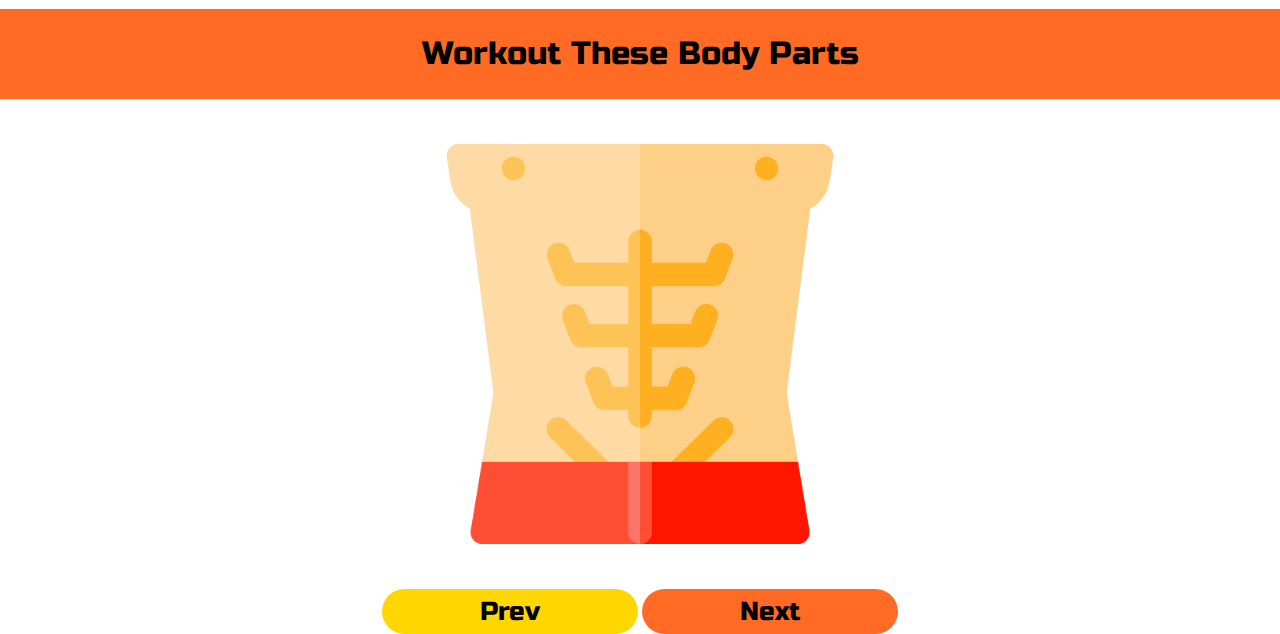
==== commit 82b1045e: "added a JS carousel in homepage, fixed styling issues" ====
--- a/index.html
+++ b/index.html
@@ -16,7 +16,7 @@
                 <img src="./img/lambdaLogo.png" alt="lambda logo">
             </div>
             <div class="nav-links">
-                <a href="./index.html">Home</a>
+                <a class="active-nav" href="./index.html">Home</a>
                 <a href="./contact/contact.html">Contact Us</a>
                 <a href="./team/team.html">Team</a>
                 <a href=" https://weights-frontend-eta-sable.now.sh/#/">Sign In</a>
@@ -27,7 +27,7 @@
         <div class="title-content">
             <h1>Track Your Workout Progress</h1>
             <p>
-                Lorem ipsum dolor sit amet consectetur adipisicing elit. Officia atque corrupti sunt laudantium, porro reiciendis facere et ea sed magni cumque voluptas minima consectetur labore cupiditate suscipit quaerat quos unde.
+                It is proven that you can maximize you workout gains by tracking your progress!
             </p>
             <button onclick="window.location.href = 'https://weights-frontend-eta-sable.now.sh/';">Begin Today!</button>
         </div>
@@ -68,18 +68,26 @@
         <button onclick="window.location.href = 'https://weights-frontend-eta-sable.now.sh/';">Get Started</button>
     </div>
 
-    <div class="carousel-container">
-        <div class="carousel-slide">
-            <img src="./img/caroussel3.png" id="last-clone" alt="">
-            <img src="./img/caroussel1.png" alt="">
-            <img src="./img/caroussel2.png" alt="">
-            <img src="./img/caroussel3.png" alt="">
-            <img src="./img/caroussel1.png" id="first-clone" alt="">
-        </div>
+    <div class="features-title">
+        <h2>Workout These Body Parts</h2>
     </div>
 
-    <button id="prevBtn">Prev</button>
-    <button id="nextBtn">Next</button>
+ 
+
+        <div class="carousel-container">
+            <div class="carousel-slide">
+                <img src="./img/caroussel3.png" id="last-clone" alt="">
+                <img src="./img/caroussel1.png" alt="">
+                <img src="./img/caroussel2.png" alt="">
+                <img src="./img/caroussel3.png" alt="">
+                <img src="./img/caroussel1.png" id="first-clone" alt="">
+            </div>
+        </div>
+
+        <button id="prevBtn">Prev</button>
+        <button id="nextBtn">Next</button>
+
+     
 
     <!-- <footer>
         <p>Build Week Journal #8</p>
--- a/css/index.css
+++ b/css/index.css
@@ -47,6 +47,9 @@
   max-width: 800px;
   width: 100%;
   margin: 0 auto;
+}
+body {
+  text-align: center;
 }
 html,
 body,
@@ -263,6 +266,9 @@
     width: 100%;
   }
 }
+.home-header nav .nav-links .active-nav {
+  color: gold;
+}
 .home-header .title-content {
   flex-direction: column;
   justify-content: center;
@@ -337,7 +343,7 @@
   font-size: 2rem;
   font-family: 'Russo One', sans-serif;
 }
-@media screen and (max-width: 500px) {
+@media (max-width: 500px) {
   .features-title {
     width: 100%;
     font-size: 1.6rem;
@@ -349,20 +355,21 @@
   display: flex;
   justify-content: space-between;
   padding: 5vh 5% 0 5%;
-}
-@media screen and (max-width: 1200px) {
+  background-color: white;
+}
+@media (max-width: 1200px) {
   .features-container {
     max-width: 1000px;
   }
 }
-@media screen and (max-width: 768px) {
+@media (max-width: 768px) {
   .features-container {
     display: flex;
     flex-direction: column;
     align-items: center;
   }
 }
-@media screen and (max-width: 500px) {
+@media (max-width: 500px) {
   .features-container {
     display: flex;
     flex-direction: column;
@@ -378,7 +385,7 @@
 .features-container section img {
   width: 50%;
 }
-@media screen and (max-width: 768px) {
+@media (max-width: 768px) {
   .features-container section img {
     width: 40%;
   }
@@ -392,13 +399,13 @@
   font-size: 1.4rem;
   text-align: justify;
 }
-@media screen and (max-width: 768px) {
+@media (max-width: 768px) {
   .features-container section {
     width: 100%;
     padding: 2vh 10%;
   }
 }
-@media screen and (max-width: 500px) {
+@media (max-width: 500px) {
   .features-container section {
     width: 100%;
     padding: 2vh 5%;
@@ -410,6 +417,7 @@
   align-items: center;
   padding: 5vh;
   font-size: 2rem;
+  background-color: white;
 }
 .features-button button {
   min-width: 400px;
@@ -433,15 +441,63 @@
   }
 }
 .carousel-container {
-  width: 800px;
+  width: 400px;
   margin: auto;
-  border: 1px solid pink;
+  overflow: hidden;
+  margin-top: 5vh;
+  margin-bottom: 5vh;
 }
 .carousel-slide {
   display: flex;
-  width: 600px;
-  height: 500px;
-  border: 2px solid green;
+  width: 400px;
+  height: 400px;
+}
+#prevBtn {
+  min-width: 200px;
+  max-width: 100%;
+  width: 20%;
+  height: 5vh;
+  background-color: gold;
+  color: black;
+  font-family: 'Russo One', sans-serif;
+  font-size: 1.6rem;
+  border: none;
+  border-radius: 2rem;
+}
+#prevBtn:hover {
+  background-color: #ffe766;
+}
+@media (max-width: 500px) {
+  #prevBtn {
+    margin-top: 2vh;
+    min-width: 100px;
+    width: 100%;
+    font-size: 1.4rem;
+  }
+}
+#nextBtn {
+  min-width: 200px;
+  max-width: 100%;
+  width: 20%;
+  height: 5vh;
+  background-color: gold;
+  color: black;
+  font-family: 'Russo One', sans-serif;
+  font-size: 1.6rem;
+  border: none;
+  border-radius: 2rem;
+  background-color: #ff6a25;
+}
+#nextBtn:hover {
+  background-color: #ffe766;
+}
+@media (max-width: 500px) {
+  #nextBtn {
+    margin-top: 2vh;
+    min-width: 100px;
+    width: 100%;
+    font-size: 1.4rem;
+  }
 }
 footer {
   height: 10vh;
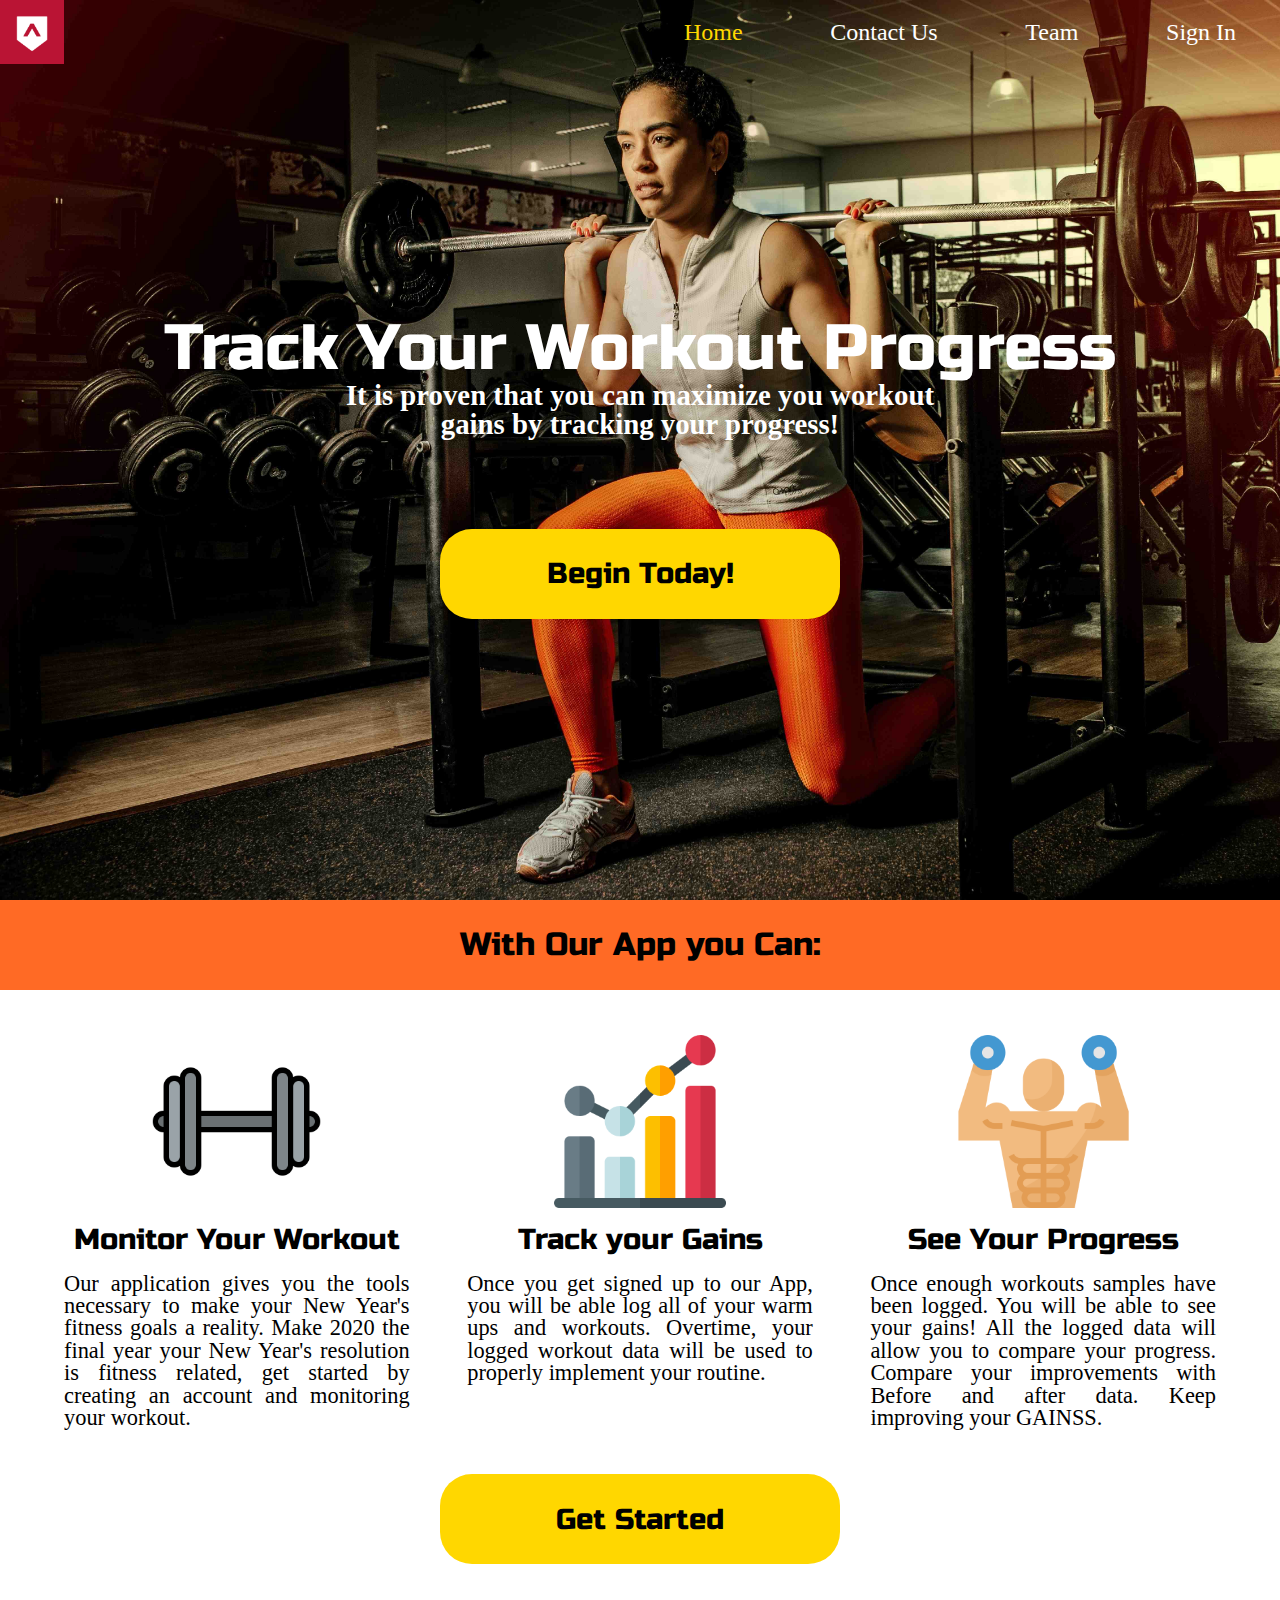
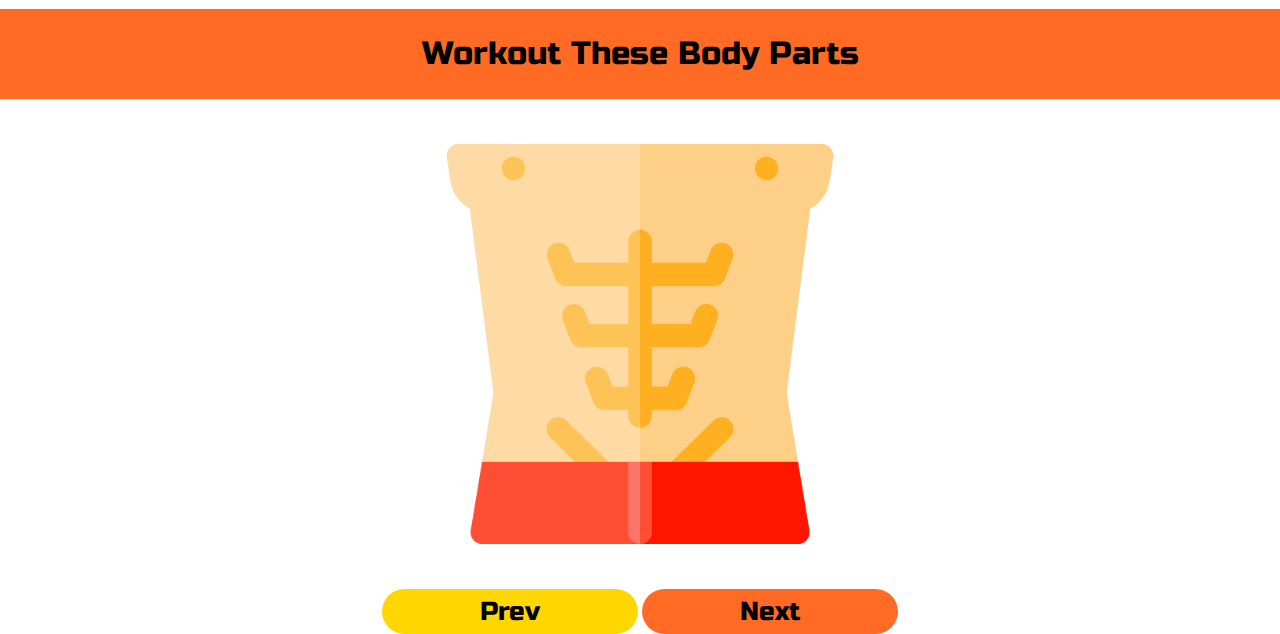
==== commit 143de71e: "replace lorem ipsum text for things slightly more relevant" ====
--- a/index.html
+++ b/index.html
@@ -42,7 +42,7 @@
             <img src="./img/gym.png" alt="image of a dumbell">
             <h2>Monitor Your Workout</h2>
             <p>
-                Lorem ipsum dolor, sit amet consectetur adipisicing elit. Pariatur, molestiae. Enim ex eligendi delectus id ipsa quasi quod doloremque numquam, aliquid, minus optio quis similique, minima voluptates omnis praesentium fuga.
+                Our application gives you the tools necessary to make your New Year's fitness goals a reality. Make 2020 the final year your New Year's resolution is fitness related, get started by creating an account and monitoring your workout.
             </p>
 
         </section>
@@ -50,7 +50,7 @@
             <img src="./img/statistics.png" alt="image of statistics">
             <h2>Track your Gains</h2>
             <p>
-                Lorem ipsum dolor, sit amet consectetur adipisicing elit. Pariatur, molestiae. Enim ex eligendi delectus id ipsa quasi quod doloremque numquam, aliquid, minus optio quis similique, minima voluptates omnis praesentium fuga.
+                Once you get signed up to our App, you will be able log all of your warm ups and workouts. Overtime, your logged workout data will be used to properly implement your routine. 
             </p>
 
         </section>
@@ -58,7 +58,7 @@
             <img src="./img/workout.png" alt="image of workout">
             <h2>See Your Progress</h2>
             <p>
-                Lorem ipsum dolor, sit amet consectetur adipisicing elit. Pariatur, molestiae. Enim ex eligendi delectus id ipsa quasi quod doloremque numquam, aliquid, minus optio quis similique, minima voluptates omnis praesentium fuga.
+                Once enough workouts samples have been logged. You will be able to see your gains! All the logged data will allow you to compare your progress. Compare your improvements with Before and after data. Keep improving your GAINSS.
             </p>
 
         </section>
@@ -76,11 +76,11 @@
 
         <div class="carousel-container">
             <div class="carousel-slide">
-                <img src="./img/caroussel3.png" id="last-clone" alt="">
-                <img src="./img/caroussel1.png" alt="">
-                <img src="./img/caroussel2.png" alt="">
-                <img src="./img/caroussel3.png" alt="">
-                <img src="./img/caroussel1.png" id="first-clone" alt="">
+                <img src="./img/caroussel3.png" id="last-clone" alt="Drawing of body part">
+                <img src="./img/caroussel1.png" alt="Drawing of body part">
+                <img src="./img/caroussel2.png" alt="Drawing of body part">
+                <img src="./img/caroussel3.png" alt="Drawing of body part">
+                <img src="./img/caroussel1.png" id="first-clone" alt="Drawing of body part">
             </div>
         </div>
 
--- a/css/index.css
+++ b/css/index.css
@@ -305,7 +305,8 @@
 }
 .home-header .title-content p {
   max-width: 600px;
-  font-size: 1.4rem;
+  font-size: 1.8rem;
+  font-weight: bold;
 }
 @media (max-width: 500px) {
   .home-header .title-content p {
